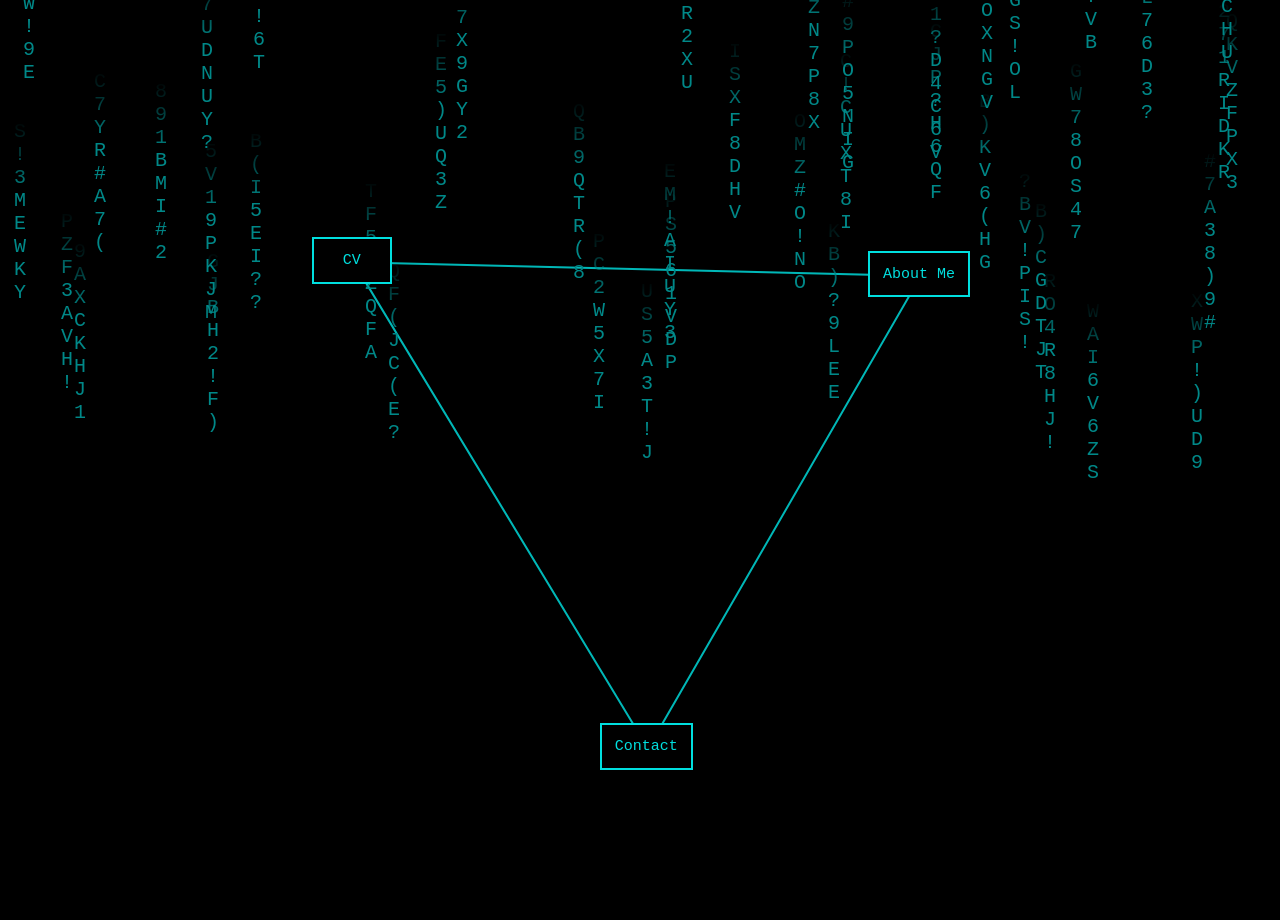
==== index.html @ 14d1337d "Index page's javascript fully complete, only links need to be added. CV page is still in development" ====
<!DOCTYPE html>
<html>
    <head>
        <title>Page Title</title>
        <link rel="stylesheet" href="css/HomeStyle.css" />
        <script src="java/FrontPage.js" defer></script>
    </head>
    <body>
        <canvas id="LineCanvas" width="200" height="100"></canvas>
        <div>
            <p class="MovingText" style="position: absolute; left: 100px; top: 100px;">CV</p>
            <p class="MovingText" style="position: absolute; left: 100px; top: 100px;">About Me</p>
            <p class="MovingText" style="position: absolute; left: 100px; top: 100px;">Contact</p>
        </div>
        <div id="RainContainer">

        </div>
    </body>
</html>
---- css/HomeStyle.css ----
body, html
{
    background-color: black;
    overflow: hidden;
}
@font-face {
    font-family: "Terminal"; 
    src: url('../fonts/Terminal6x8.ttf'); 
}
.MovingText
{
    text-align: center;
    min-width: 50px;
    color: rgb(0, 223, 223);
    font-size: 15px;
    border: 2px solid rgb(0, 223, 223);
    font-family:monospace;
    padding: 1%;
    margin: 0.5%;
    background-color: black;
    z-index: 1;
}

.RainingText
{
    position: absolute;
    font-family:monospace;
    z-index: 0;
    font-size: 20px;
    left: 0px;
    top: 1px;
    color: rgb(0, 136, 136);
    -webkit-mask-image: linear-gradient(
    to top,
    rgb(0, 136, 136) 0%,
    rgb(0, 136, 136) 60%,
    transparent 100%
  );
  mask-image: linear-gradient(
    to top,
    rgb(0, 136, 136) 0%,
    rgb(0, 136, 136) 60%,
    transparent 100%
  );
    white-space: pre-line;
}
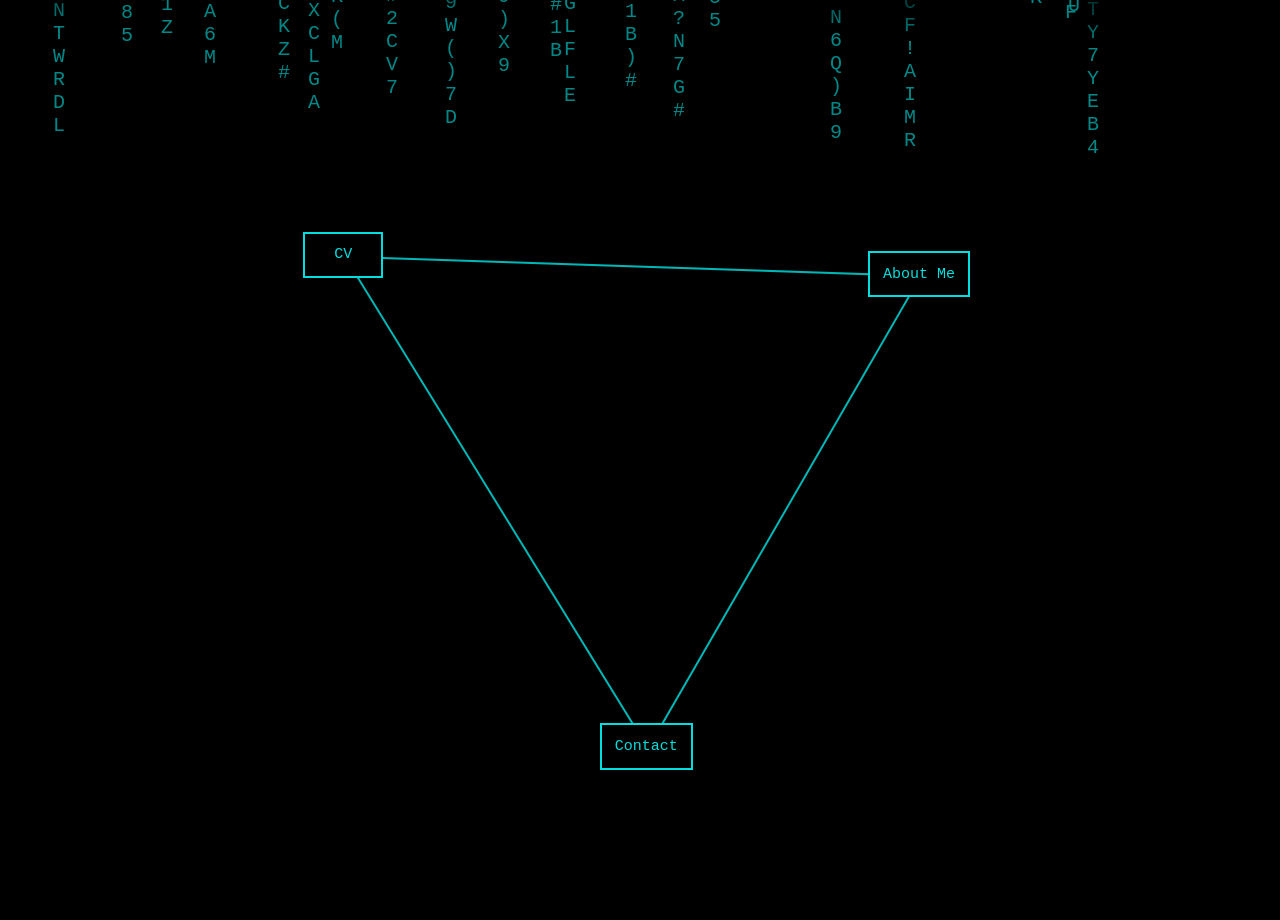
==== commit 35791dc3: "Finished CV paged with animated and collapsible sections" ====
--- a/index.html
+++ b/index.html
@@ -12,7 +12,7 @@
             <p class="MovingText" style="position: absolute; left: 100px; top: 100px;">About Me</p>
             <p class="MovingText" style="position: absolute; left: 100px; top: 100px;">Contact</p>
         </div>
-        <div id="RainContainer">
+        <div id="RainContainer" style="position: fixed; top: 0px; left: 0px;">
 
         </div>
     </body>
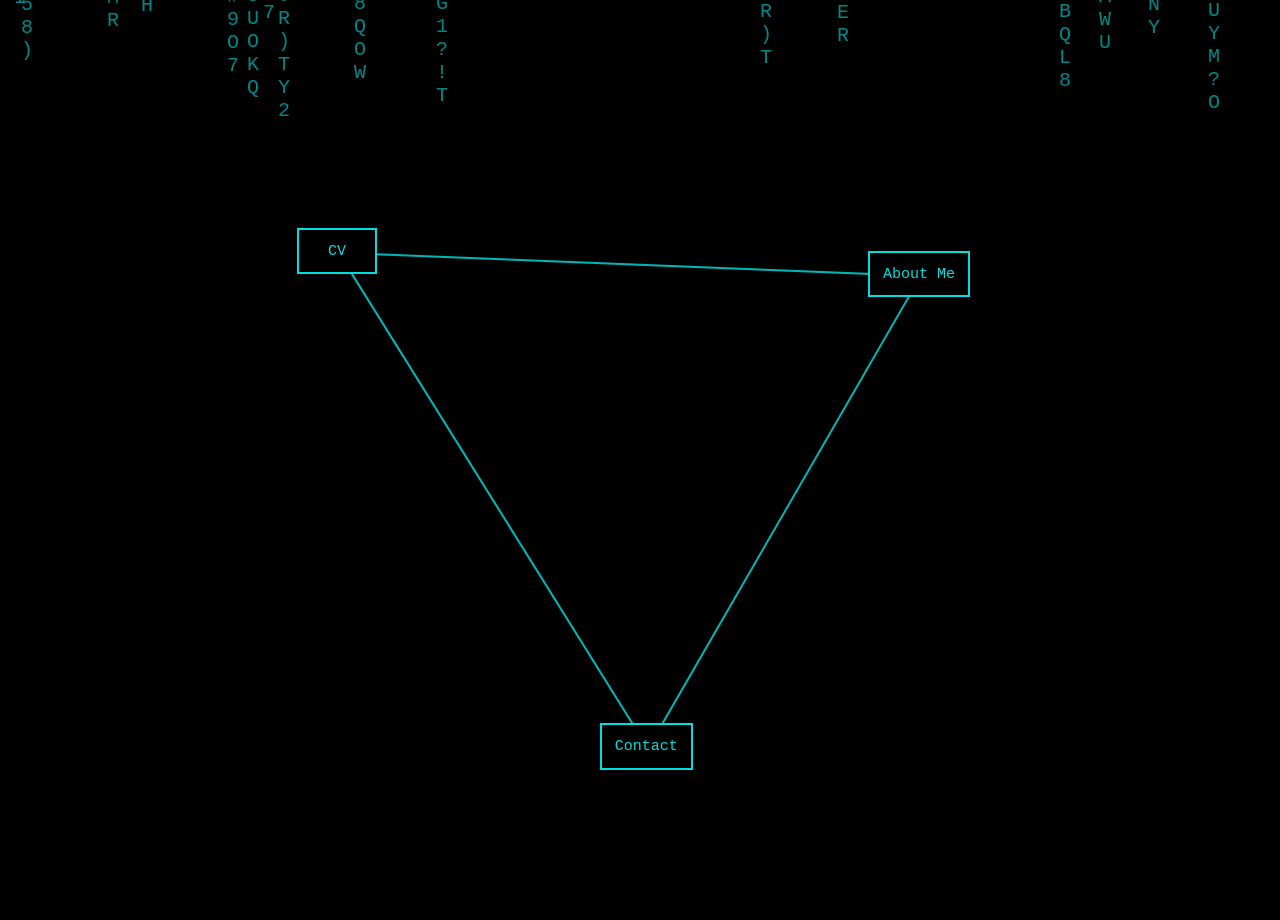
==== commit f1f9a237: "Linked pages together" ====
--- a/index.html
+++ b/index.html
@@ -8,9 +8,9 @@
     <body>
         <canvas id="LineCanvas" width="200" height="100"></canvas>
         <div>
-            <p class="MovingText" style="position: absolute; left: 100px; top: 100px;">CV</p>
-            <p class="MovingText" style="position: absolute; left: 100px; top: 100px;">About Me</p>
-            <p class="MovingText" style="position: absolute; left: 100px; top: 100px;">Contact</p>
+            <p class="MovingText" style="position: absolute; left: 100px; top: 100px; cursor: pointer;" onclick="location.href='CurriculumVitae.html';">CV</p>
+            <p class="MovingText" style="position: absolute; left: 100px; top: 100px; cursor: pointer;">About Me</p>
+            <p class="MovingText" style="position: absolute; left: 100px; top: 100px; cursor: pointer;">Contact</p>
         </div>
         <div id="RainContainer" style="position: fixed; top: 0px; left: 0px;">
 
